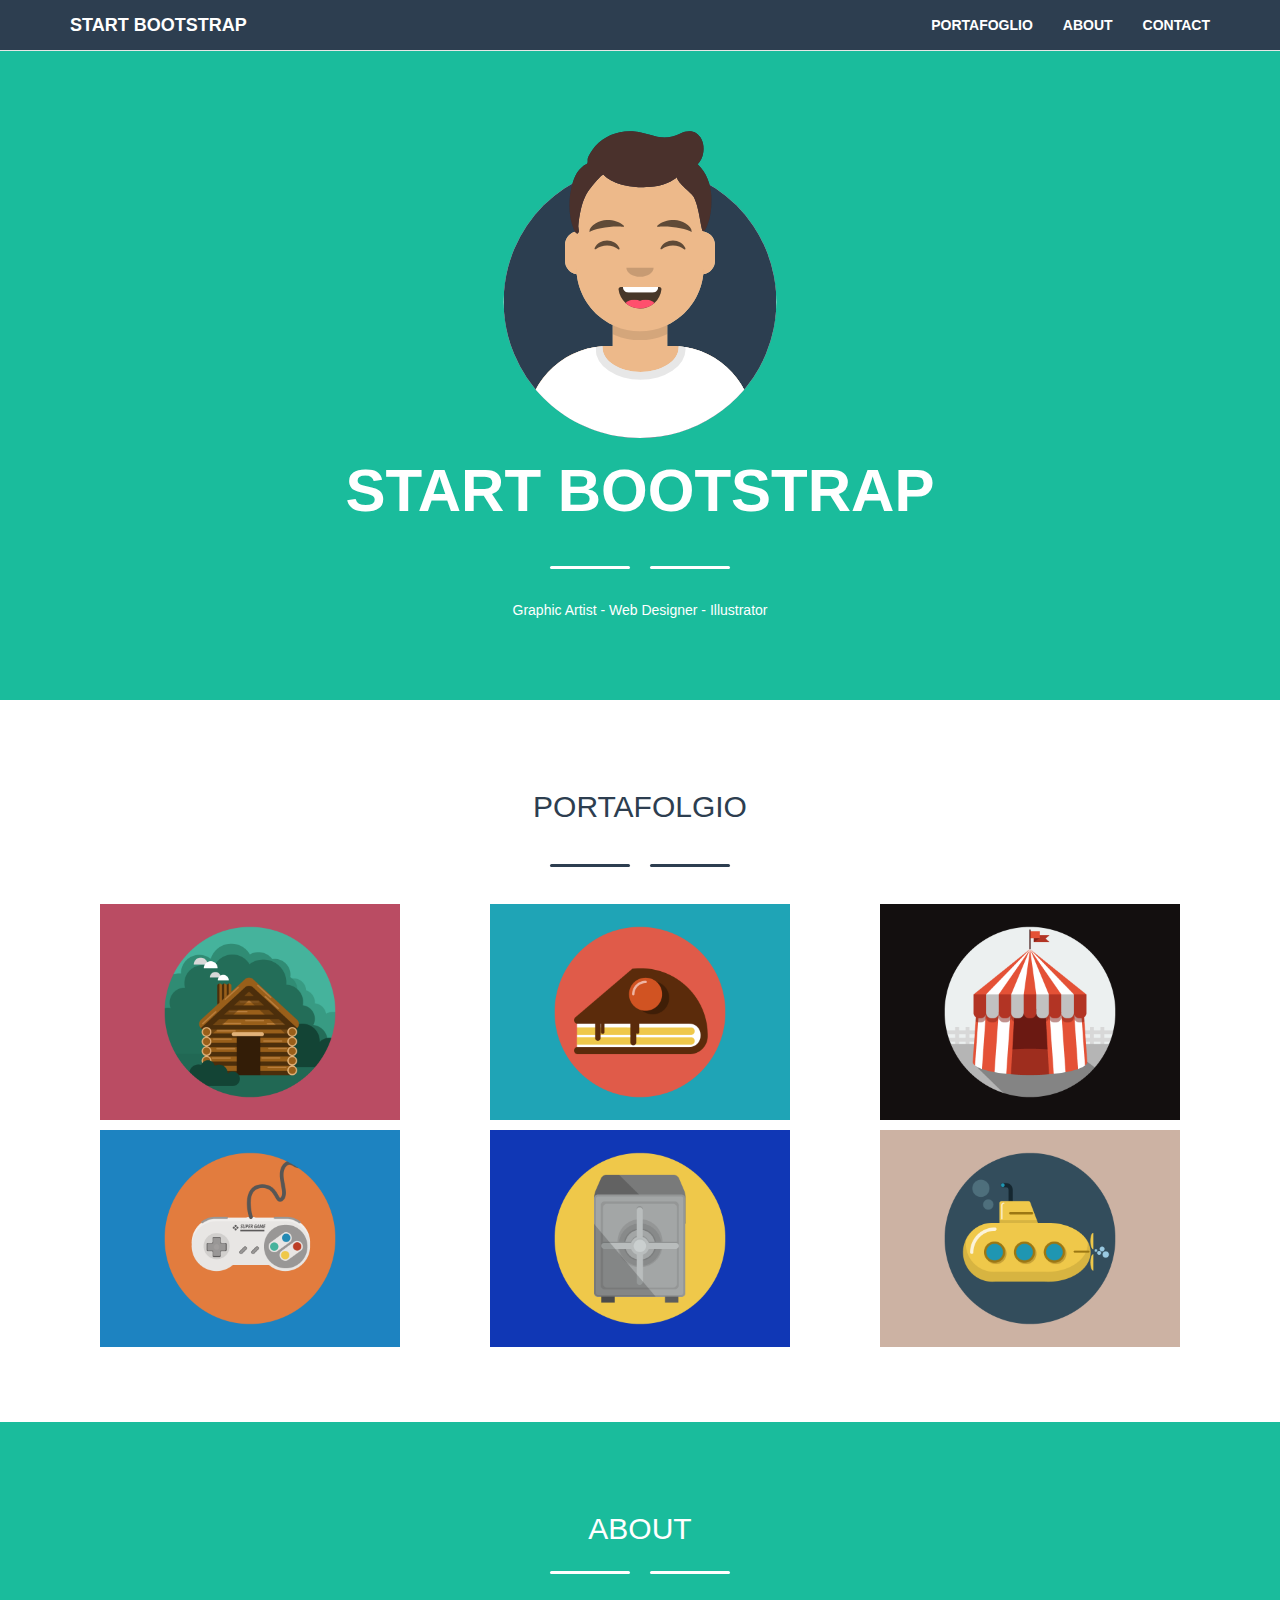
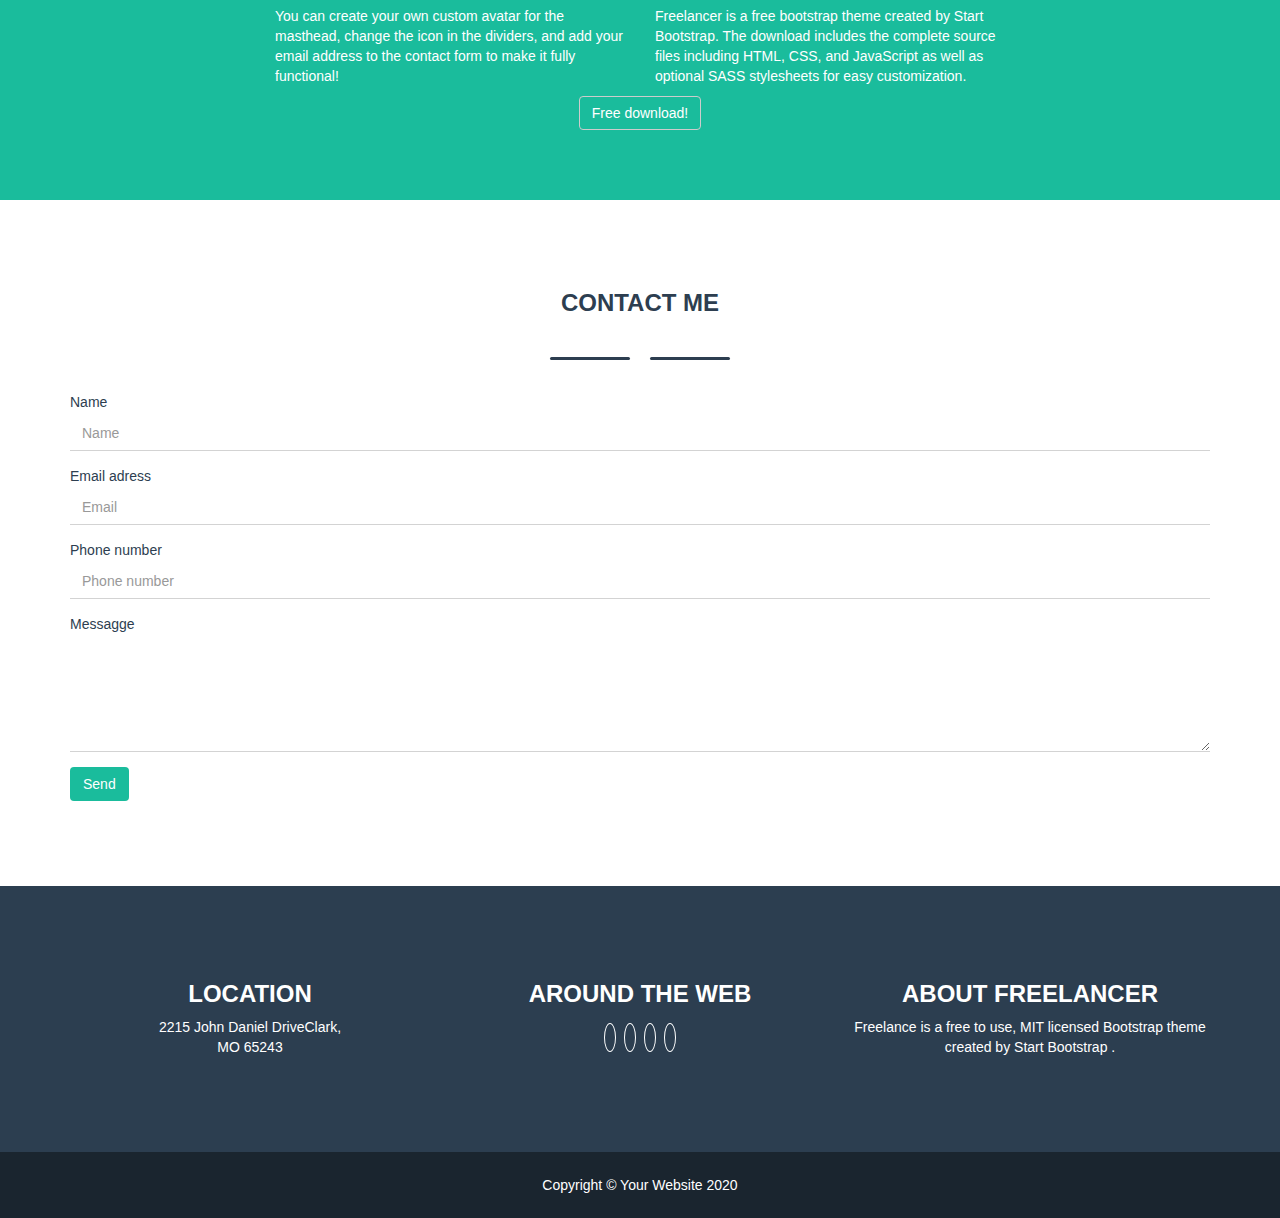
==== index.html @ d7a20fd7 "Inserite al portafoglio le card con hover verde con opacity 1" ====
<!DOCTYPE html>
<html lang="en" dir="ltr">
    <head>
        <meta charset="utf-8">
        <meta name="viewport" content="width=device-width, initial-scale=1">
        <title>Freelance - start bootstrap</title>
        <!-- awesome CDN -->
        <link rel="stylesheet" href="https://use.fontawesome.com/releases/v5.14.0/css/all.css" integrity="sha384-HzLeBuhoNPvSl5KYnjx0BT+WB0QEEqLprO+NBkkk5gbc67FTaL7XIGa2w1L0Xbgc" crossorigin="anonymous">
        <!-- Latest compiled and minified CSS -->
        <link rel="stylesheet" href="https://stackpath.bootstrapcdn.com/bootstrap/3.4.1/css/bootstrap.min.css" integrity="sha384-HSMxcRTRxnN+Bdg0JdbxYKrThecOKuH5zCYotlSAcp1+c8xmyTe9GYg1l9a69psu" crossorigin="anonymous">
        <!-- foglio di stile pagina -->
        <link rel="stylesheet" href="style.css">
    </head>

    <body>

        <!-- sezione nav -->
        <nav class="navbar navbar-default navbar-fixed-top background-nav">
            <div class="container text-uppercase">

                <!-- Brand and toggle get grouped for better mobile display -->
                <div class="navbar-header">

                    <button type="button" class="navbar-toggle collapsed background-primary text-primary" data-toggle="collapse" data-target="#bs-example-navbar-collapse-1" aria-expanded="false">

                        <span class="text-uppercase ">
                            menu <i class="fas fa-bars"></i>
                        </span>

                    </button>

                    <a class="navbar-brand" href="#"><strong>Start bootstrap</strong></a>

                </div>

                <!-- Collect the nav links, forms, and other content for toggling -->
                <div class="collapse navbar-collapse" id="bs-example-navbar-collapse-1">

                    <ul class="nav navbar-nav navbar-right">
                        <li><a href="#"><strong>Portafoglio</strong></a></li>
                        <li><a href="#"><strong>About</strong></a></li>
                        <li><a href="#"><strong>Contact</strong></a></li>
                    </ul>
                </div><!-- /.navbar-collapse -->

            </div>
        </nav>

        <!-- sezione main -->
        <main class="text-secondary">

            <!-- sezione jumbotron -->
            <section class="text-primary background-primary padding-nav-fixed">
                <div class="container padding-jumbotron">
                    <div class="row text-center">

                        <!-- 1 riga -->
                        <div class="col-xs-12 col-sm-12 col-md-12 col-lg-12">

                            <div>
                                <img src="img\avatar.svg" alt="">
                            </div>

                            <div>
                                <h1 class="text-white text-uppercase">
                                    <strong> start bootstrap</strong>
                                </h1>
                            </div>

                            <!-- liena decorativa -->
                            <div class="separator padding-15">
                                <i class="fas fa-star"></i>
                            </div>

                            <div>
                                <p>Graphic Artist - Web Designer - Illustrator</p>
                            </div>

                        </div>
                        <!-- fine prima riga -->
                    </div>
                </div>
            </section>

            <!-- sezione portafoglio -->
            <section class="container text-center padding-70">

                <!-- 1 riga -->
                <div class="row">
                    <div class="col-xs-12">

                        <h2 class="text-uppercase">Portafolgio</h2>

                        <!-- liena decorativa -->
                        <div class="separator-dark padding-15">
                            <i class="fas fa-star"></i>
                        </div>

                    </div>
                </div>

                <!-- 2 riga -->
                <div class="row text-center">

                    <div class="col-xs-12 col-sm-6 col-md-4 col-lg-4 ">

                        <div class="card padding-5">

                            <div class="content">
                                <div class="text">
                                    <i class="fas fa-plus"></i>
                                </div>
                            </div>
                            <img src="img\cabin.png" alt="cabin">

                        </div> <!-- fine card -->

                    </div> <!-- row -->

                    <div class="col-xs-12 col-sm-6 col-md-4 col-lg-4 ">

                        <div class="card padding-5">

                            <div class="content">
                                <div class="text">
                                    <i class="fas fa-plus"></i>
                                </div>
                            </div>
                            <img src="img\cake.png" alt="cake">

                        </div> <!-- fine card -->
                    </div>

                    <div class="col-xs-12 col-sm-6 col-md-4 col-lg-4 ">

                        <div class="card padding-5">

                            <div class="content">
                                <div class="text">
                                    <i class="fas fa-plus"></i>
                                </div>
                            </div>
                            <img src="img\circus.png" alt="circus">
                        </div> <!-- fine card -->
                    </div>

                    <div class="col-xs-12 col-sm-6 col-md-4 col-lg-4 ">

                        <div class="card padding-5">

                            <div class="content">
                                <div class="text">
                                    <i class="fas fa-plus"></i>
                                </div>
                            </div>
                            <img src="img\game.png" alt="game">

                        </div> <!-- fine card -->

                    </div>

                    <div class="col-xs-12 col-sm-6 col-md-4 col-lg-4 ">
                        <div class="card padding-5">

                            <div class="content">
                                <div class="text">
                                    <i class="fas fa-plus"></i>
                                </div>
                            </div>
                            <img src="img\safe.png" alt="safe">

                        </div> <!-- fine card -->
                    </div>

                    <div class="col-xs-12 col-sm-6 col-md-4 col-lg-4 ">
                        <div class="card padding-5">

                            <div class="content">
                                <div class="text">
                                    <i class="fas fa-plus"></i>
                                </div>
                            </div>
                            <img src="img\submarine.png" alt="l">

                        </div> <!-- fine card -->
                    </div>

                </div>

            </section>

            <!-- sezione about -->
            <section class=" background-primary text-primary padding-70">
                <div class="container ">

                    <div class="row">

                        <div class="col-xs-12 col-sm-12 col-md-12 col-lg-12">
                            <h2 class="text-center text-uppercase">about</h2>
                        </div>

                        <!-- liena decorativa -->
                        <div class="separator text-center padding-15">
                            <i class="fas fa-star"></i>
                        </div>

                    </div>

                    <div class="row">
                        <div class="col-xs-12 col-sm-12 col-md-12 col-lg-12">

                            <div class="col-sm-12 col-md-4 col-md-offset-2 col-lg-4 col-lg-offset-2">
                                <p>You can create your own custom avatar for the masthead, change the icon in the dividers, and add your email address to the contact form to make it fully functional!</p>
                            </div>
                            <div class="col-sm-12 col-md-4 col-lg-4">
                                <p>Freelancer is a free bootstrap theme created by Start Bootstrap. The download includes the complete source files including HTML, CSS, and JavaScript as well as optional SASS stylesheets for easy customization.</p>
                            </div>

                        </div>
                    </div>

                    <div class="row">
                        <div class="col-xs-12 col-sm-12 col-md-12 col-lg-12 text-center">
                            <button type="button" class="btn btn-default style-btn-white">
                                <i class="fas fa-download"></i> Free download!
                            </button>
                        </div>
                    </div>

                </div>

            </section>

            <!-- contact -->
            <section class="padding-70">
                <div class="container ">

                    <div class="row">
                        <div class="col-xs-12 col-sm-12 col-md-12 col-lg-12">

                            <h3 class="text-center text-uppercase">
                                <strong>Contact me</strong>
                            </h3>

                            <!-- liena decorativa -->
                            <div class="separator-dark text-center padding-15">
                                <i class="fas fa-star"></i>
                            </div>

                        </div>
                    </div>

                    <div class="row">
                        <form class="col-xs-12 col-sm-12 col-md-12 col-lg-12">

                            <div class="form-group">
                                <label for="exampleInputEmail1">Name</label>
                                <input type="text" class="form-control" placeholder="Name">
                            </div>

                            <div class="form-group">
                                <label for="exampleInputPassword1">Email adress</label>
                                <input type="email" class="form-control" placeholder="Email">
                            </div>

                            <div class="form-group">
                                <label for="exampleInputPassword1">Phone number</label>
                                <input type="tel" class="form-control"placeholder="Phone number">
                            </div>

                            <div class="form-group">
                                <label for="exampleInputPassword1">Messagge</label>
                                <textarea class="form-control" rows="5"></textarea>
                            </div>

                            <div class="form-group">
                                <div class="col-xm-12">
                                    <button type="submit" class="btn btn-default">Send</button>
                                </div>
                            </div>

                        </form>
                    </div>

                </div>
            </section>

        </main>

        <!-- sezion footer -->
        <footer>

            <!-- footer-top -->
            <div class="footer-top padding-75">
                <div class="container">

                    <div class="row text-primary text-center">

                        <div class="col-xs-12 col-sm-4 col-md-4 col-md-4">
                            <h3><strong>LOCATION</strong></h3>
                            <address>2215 John Daniel DriveClark,<br> MO 65243</address>
                        </div>

                        <div class="col-xs-12 col-sm-4 col-md-4 col-md-4">
                            <h3><strong>AROUND THE WEB</strong></h3>
                            <div class="social text-center">
                                <a href="#"><i class="fab fa-facebook-f"></i></a>
                                <a href="#"><i class="fab fa-linkedin-in"></i></a>
                                <a href="#"><i class="fab fa-twitter"></i></a>
                                <a href="#"><i class="fas fa-volleyball-ball"></i></a>
                            </div>
                        </div>

                        <div class="col-xs-12 col-sm-4 col-md-4 col-md-4">
                            <h3><strong>ABOUT FREELANCER</strong></h3>
                            <p>Freelance is a free to use, MIT licensed Bootstrap theme created by Start Bootstrap .</p>
                        </div>

                    </div>

                </div>
            </div>

            <!-- footer-bottom -->
            <div class="footer-bottom  background-nav  padding-23">
                <div class="container">
                    <div class="row text-center text-primary">
                        <div class="col-xs-12 col-sm-12 col-md-12 col-md-12">
                            <p>Copyright © Your Website 2020</p>
                        </div>
                    </div>
                </div>
            </div>

        </footer>


    </body>

</html>
---- style.css ----
img{
    max-width: 100%;
    width: 300px;
}

.focus{
    max-width: 100%;
    width: 300px;
}



.text-primary {
    color:  white;
}

.text-secondary {
    color:  #2d3e50;
}

.background-primary {
    background-color: rgb(26, 188, 156);
}

.background-secondary {
    background-color: white;
}

.background-nav {
    background-color: #2d3e50;
}

/* forzature */
.navbar-default .navbar-toggle:focus, .navbar-default .navbar-toggle:hover {
    background-color: RGB(19, 143, 119);
}
/* decorazione line star */
.separator i{
    font-size: 25px;
    vertical-align: middle;
    margin: 0 8px;
}

.separator::after,
.separator::before{
    content: "";
    width: 80px;
    height: 3px;
    background-color: white;
    display: inline-block;
    border-radius: 1.5px;
    vertical-align: middle;
}

.separator-dark i{
    font-size: 25px;
    vertical-align: middle;
    margin: 0 8px;
}

.separator-dark::after,
.separator-dark::before{
    content: "";
    width: 80px;
    height: 3px;
    background-color: #2d3e50;
    display: inline-block;
    border-radius: 1.5px;
    vertical-align: middle;
}

/* padding e margin extra */
.padding-5{
    padding-top: 5px;
    padding-bottom: 5px;
}

.padding-15{
    padding-top: 15px;
    padding-bottom: 15px;
}

.padding-23{
    padding-top: 23px;
    padding-bottom: 13px;
}

.padding-70{
    padding-top: 70px;
    padding-bottom: 70px;
}

.padding-75{
    padding-top: 75px;
    padding-bottom: 75px;
}

.padding-nav-fixed{
    padding-top: calc(70px + 50px);
    padding-bottom: 70px;
}
/* style - nav */
.sfondo-nav{
    background-color: rgb(44, 62, 80);
}

.navbar-default .navbar-brand {
    color: white;
}

.navbar-default .navbar-toggle {
    border-color: transparent;
}

.navbar-default .navbar-toggle .icon-bar {
    background-color: white;
}

.navbar-default .navbar-nav>li>a {
    color: white;
}

.navbar-default .navbar-brand:focus, .navbar-default .navbar-brand:hover {
    color: white;
}

.navbar-default .navbar-nav>li>a:focus, .navbar-default .navbar-nav>li>a:hover {
    color: rgb(26, 188, 156);
}


/* style - jumbotron */
@media (min-width: 992px){

    h1 {
        font-size: 60px;
    }
}


/* style button  */
.style-btn-white{
    background-color: transparent;
    color: white;
}

 /* cards - portafoglio  */
 .card{
     position: relative;
 }

 .content{
     position: absolute;
     display: inline-block;
     max-width: 300px;
     width: 100%;
     height: 217px;
     background-color: rgb(26, 188, 156);
     opacity: 0;
     transition: opacity 0.3s;
 }

.content .text{
    height: 100%;
    vertical-align: middle;
}

.content .text i{
    color: white;
    position: relative;
    top:50%;
    font-size: 50px;
    color: white;
    transform: translateY(-50%);
}

.content .content img{

}

.content:hover{
    opacity: 1;
}

/* form style */
.form-control{
    border: 0;
    border-bottom: 1px solid lightgray;
    border-radius: 0;
    box-shadow: none;
}

.form-group label{
    font-weight: 500;
}

.form-control:focus{
    box-shadow: none;
    border-color: lightgray;
}

.form-group .btn-default {
    background-color: rgb(26, 188, 156);
    color: white;
    border-color:transparent;
}

/* footer */
[class="footer"]{
    color: white;
}

.footer-top{
    background-color: #2c3e50;
}

.footer-bottom{
    background-color: #1a252f;
}

.social{
    padding: 10px;
}

.social i{
    font-size: 16px;
    border-radius: 100%;
    color: white;
    border: 1px solid white;
    padding: 5px;
    margin-left: 4px;
    margin-right: 4px;
}

.social i:hover{
    background-color: white;
    color: #1a252f;
}
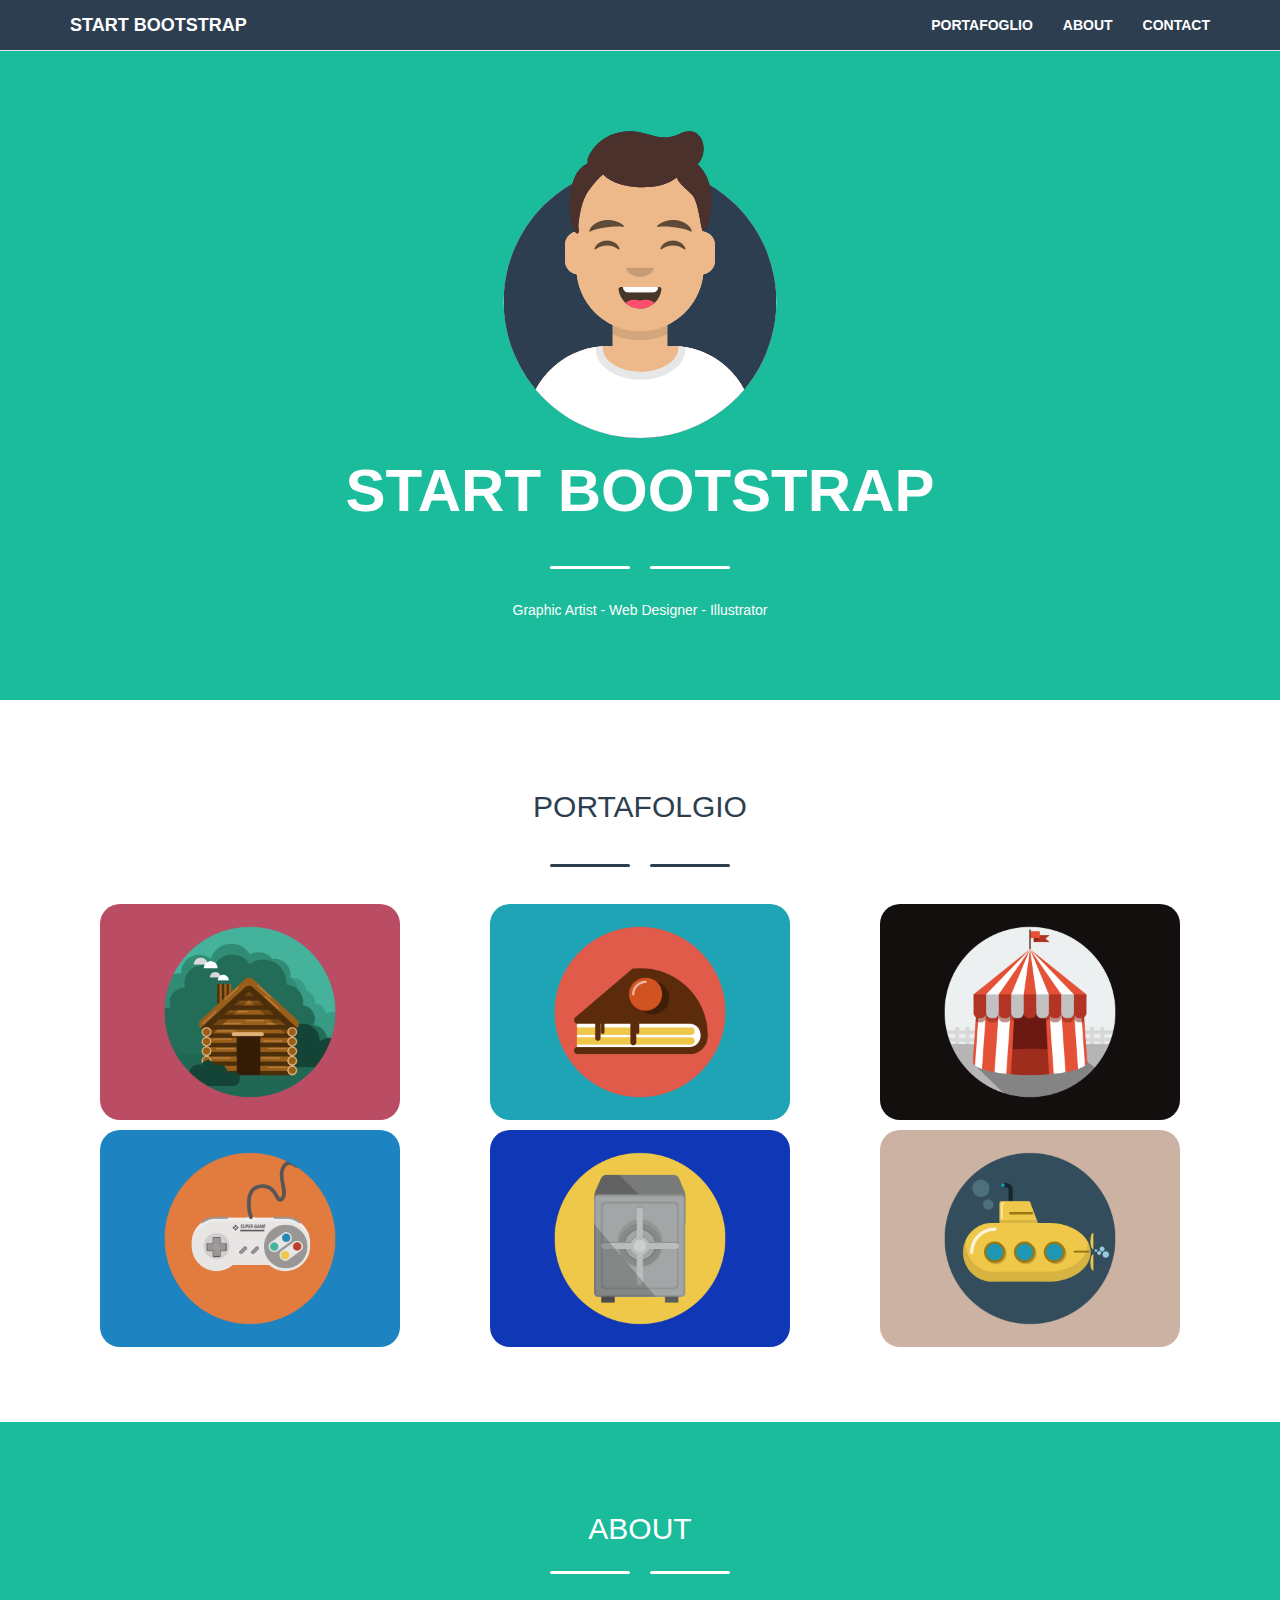
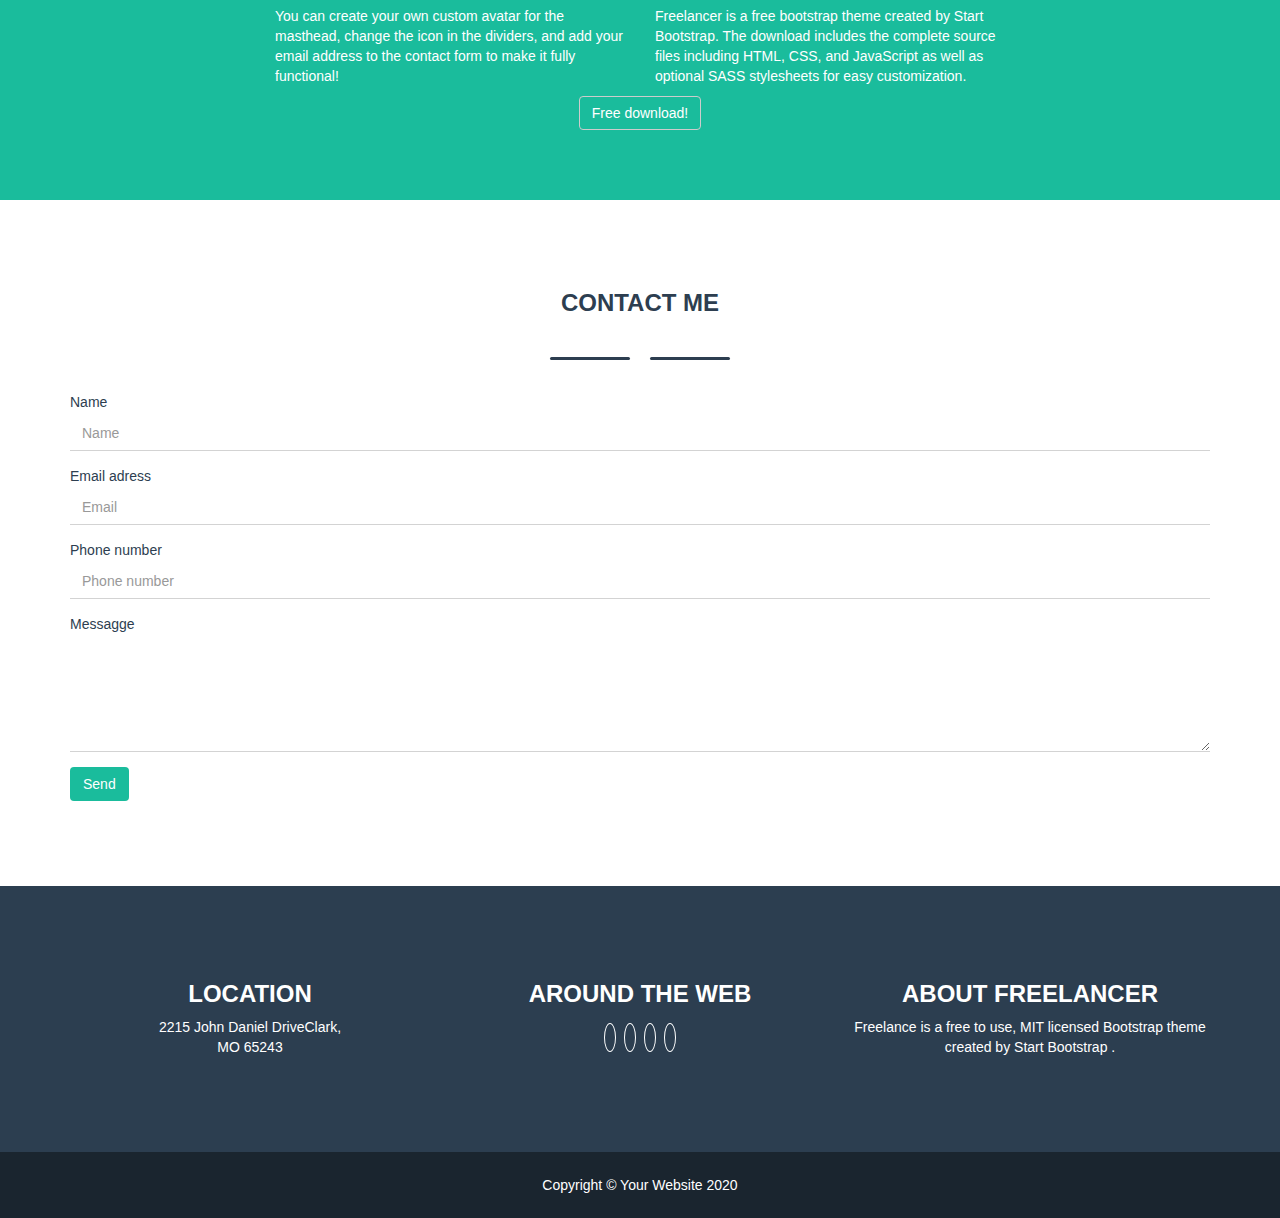
==== commit cb38bbed: "Portafoglio card responsive con border-radius" ====
--- a/index.html
+++ b/index.html
@@ -102,9 +102,10 @@
                 <!-- 2 riga -->
                 <div class="row text-center">
 
-                    <div class="col-xs-12 col-sm-6 col-md-4 col-lg-4 ">
-
-                        <div class="card padding-5">
+                    <!-- card - 1 -->
+                    <div class=" padding-5 col-xs-12 col-sm-6 col-md-4 col-lg-4 ">
+
+                        <div class="card ">
 
                             <div class="content">
                                 <div class="text">
@@ -117,9 +118,10 @@
 
                     </div> <!-- row -->
 
-                    <div class="col-xs-12 col-sm-6 col-md-4 col-lg-4 ">
-
-                        <div class="card padding-5">
+                    <!-- card - 2 -->
+                    <div class="padding-5 col-xs-12 col-sm-6 col-md-4 col-lg-4 ">
+
+                        <div class="card">
 
                             <div class="content">
                                 <div class="text">
@@ -131,9 +133,10 @@
                         </div> <!-- fine card -->
                     </div>
 
-                    <div class="col-xs-12 col-sm-6 col-md-4 col-lg-4 ">
-
-                        <div class="card padding-5">
+                    <!-- card - 3 -->
+                    <div class="padding-5 col-xs-12 col-sm-6 col-md-4 col-lg-4 ">
+
+                        <div class="card ">
 
                             <div class="content">
                                 <div class="text">
@@ -144,9 +147,10 @@
                         </div> <!-- fine card -->
                     </div>
 
-                    <div class="col-xs-12 col-sm-6 col-md-4 col-lg-4 ">
-
-                        <div class="card padding-5">
+                    <!-- card - 4 -->
+                    <div class="padding-5 col-xs-12 col-sm-6 col-md-4 col-lg-4 ">
+
+                        <div class="card ">
 
                             <div class="content">
                                 <div class="text">
@@ -159,8 +163,9 @@
 
                     </div>
 
-                    <div class="col-xs-12 col-sm-6 col-md-4 col-lg-4 ">
-                        <div class="card padding-5">
+                    <!-- card - 5 -->
+                    <div class="padding-5 col-xs-12 col-sm-6 col-md-4 col-lg-4 ">
+                        <div class="card ">
 
                             <div class="content">
                                 <div class="text">
@@ -172,8 +177,9 @@
                         </div> <!-- fine card -->
                     </div>
 
-                    <div class="col-xs-12 col-sm-6 col-md-4 col-lg-4 ">
-                        <div class="card padding-5">
+                    <!-- cards - 6 -->
+                    <div class="padding-5 col-xs-12 col-sm-6 col-md-4 col-lg-4 ">
+                        <div class="card ">
 
                             <div class="content">
                                 <div class="text">
--- a/style.css
+++ b/style.css
@@ -3,13 +3,7 @@
     width: 300px;
 }
 
-.focus{
-    max-width: 100%;
-    width: 300px;
-}
-
-
-
+/* colori bootstrap change*/
 .text-primary {
     color:  white;
 }
@@ -147,6 +141,8 @@
  /* cards - portafoglio  */
  .card{
      position: relative;
+     height: auto; /* rensonsive: dimensione*/
+
  }
 
  .content{
@@ -154,32 +150,32 @@
      display: inline-block;
      max-width: 300px;
      width: 100%;
-     height: 217px;
+     max-height: 217px; /* rensonsive*/
+     height: 100%; /* rensonsive*/
      background-color: rgb(26, 188, 156);
      opacity: 0;
-     transition: opacity 0.3s;
+     transition: opacity 0.5s;
+     border-radius: 20px;
  }
 
 .content .text{
     height: 100%;
-    vertical-align: middle;
 }
 
 .content .text i{
-    color: white;
     position: relative;
     top:50%;
+    transform: translateY(-50%);
     font-size: 50px;
     color: white;
-    transform: translateY(-50%);
-}
-
-.content .content img{
-
+}
+
+.card img{
+    border-radius: 20px;
 }
 
 .content:hover{
-    opacity: 1;
+    opacity: 0.7;
 }
 
 /* form style */
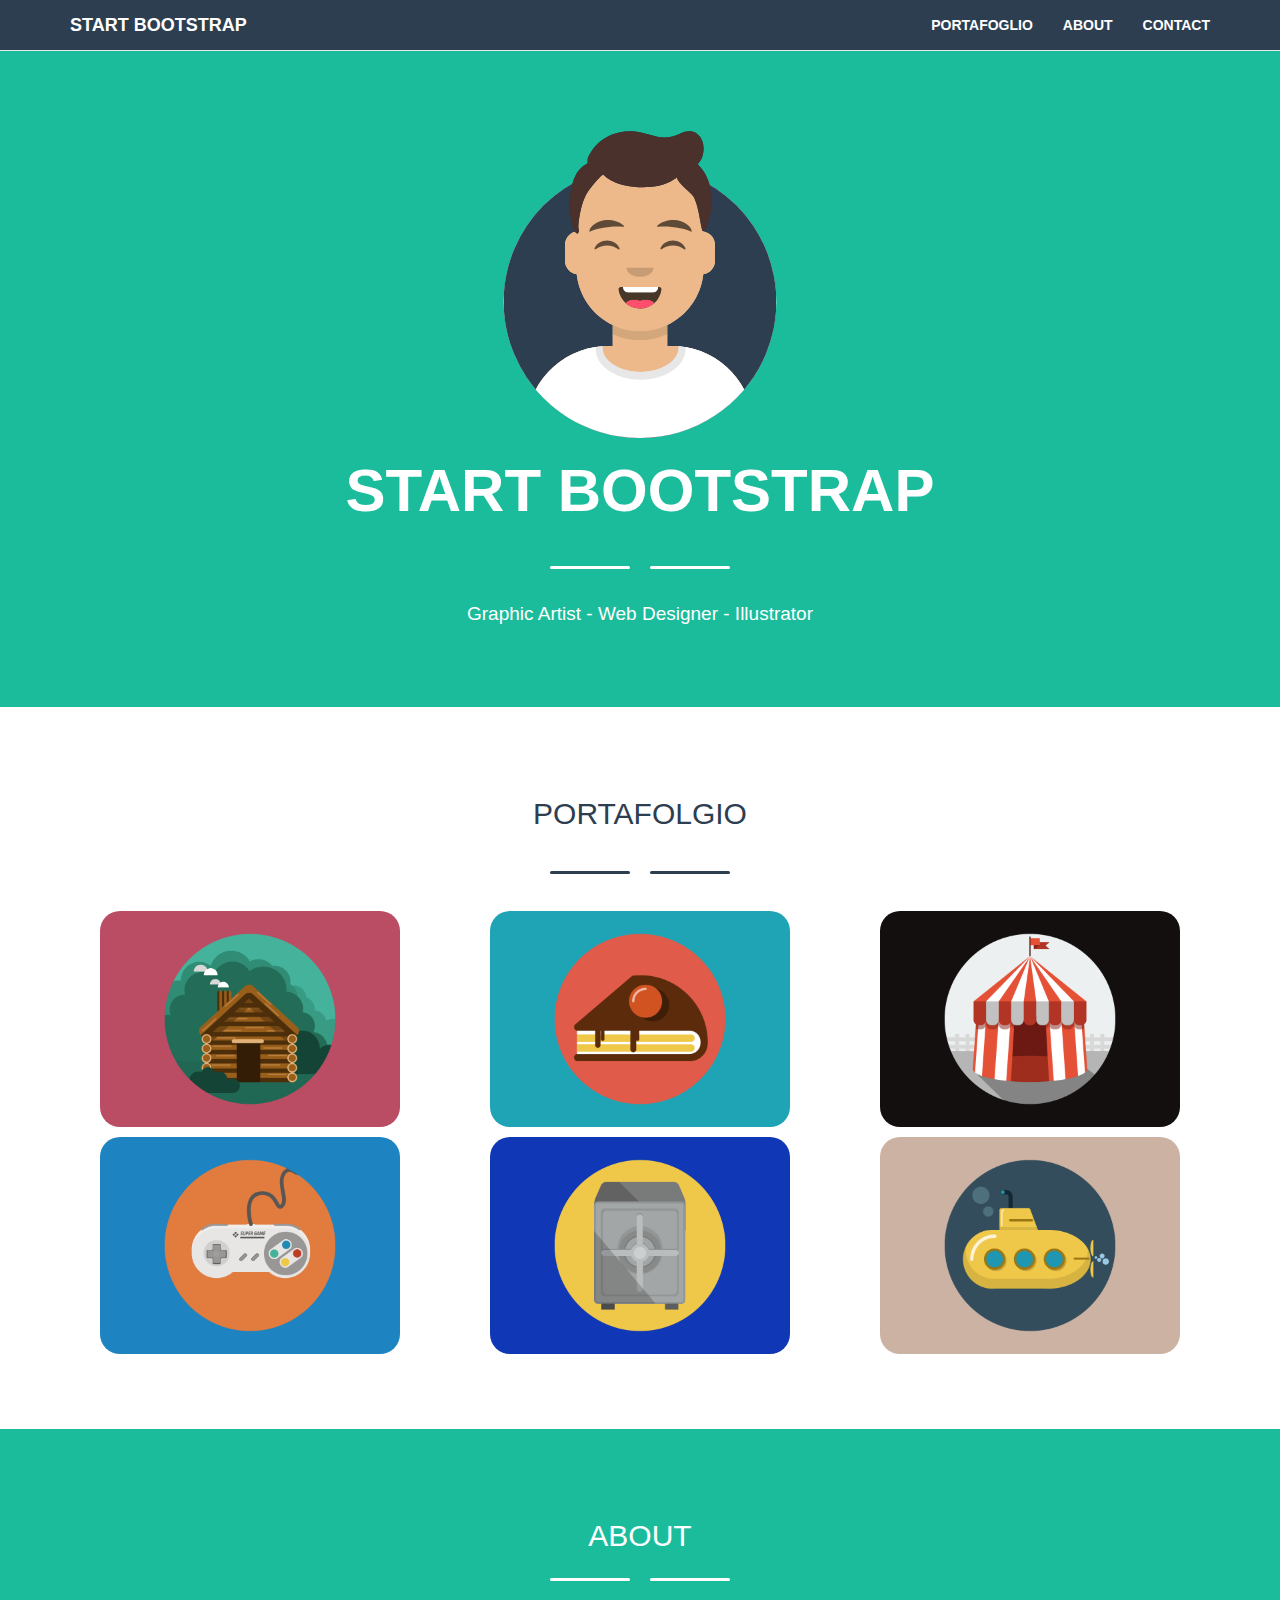
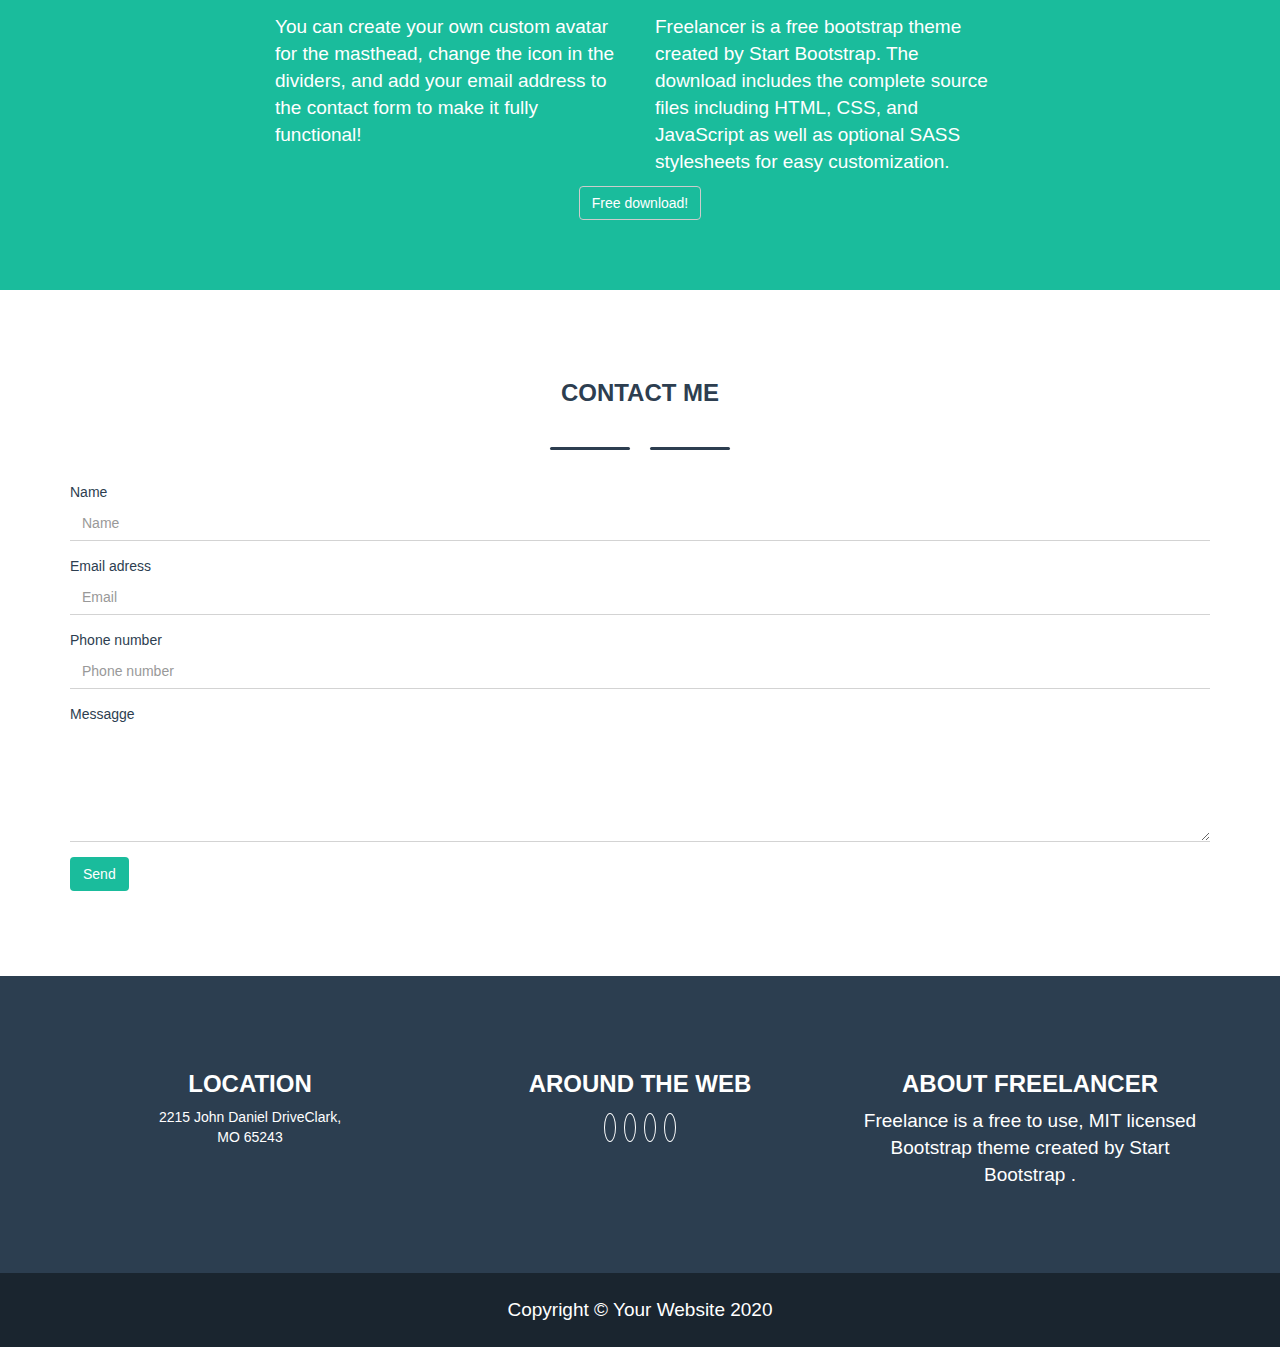
==== commit f8779be8: "Piccole modifiche effetuate" ====
--- a/index.html
+++ b/index.html
@@ -310,7 +310,7 @@
                         <div class="col-xs-12 col-sm-4 col-md-4 col-md-4">
                             <h3><strong>AROUND THE WEB</strong></h3>
                             <div class="social text-center">
-                                <a href="#"><i class="fab fa-facebook-f"></i></a>
+                                <a href="#"><i class="fab fa-facebook-square"></i></a>
                                 <a href="#"><i class="fab fa-linkedin-in"></i></a>
                                 <a href="#"><i class="fab fa-twitter"></i></a>
                                 <a href="#"><i class="fas fa-volleyball-ball"></i></a>
--- a/style.css
+++ b/style.css
@@ -1,6 +1,10 @@
 img{
     max-width: 100%;
     width: 300px;
+}
+
+p{
+    font-size: 19px;
 }
 
 /* colori bootstrap change*/
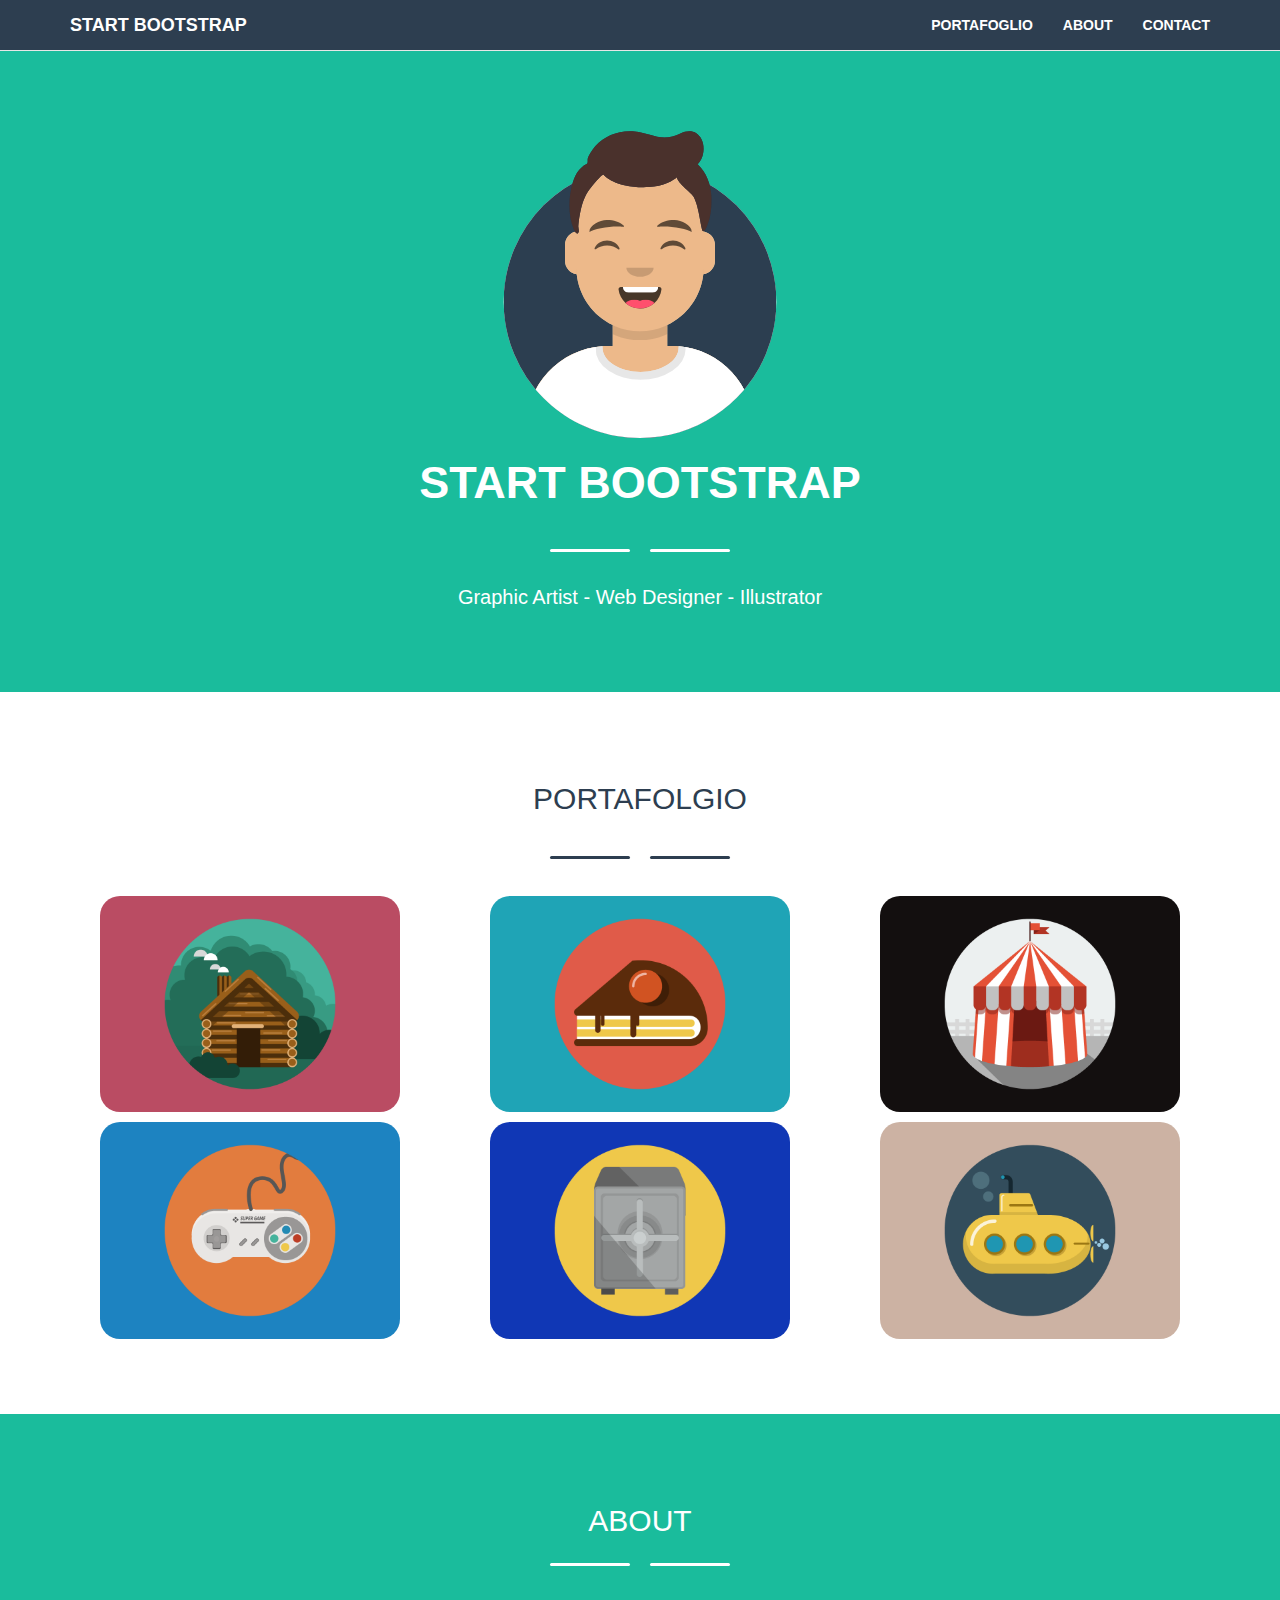
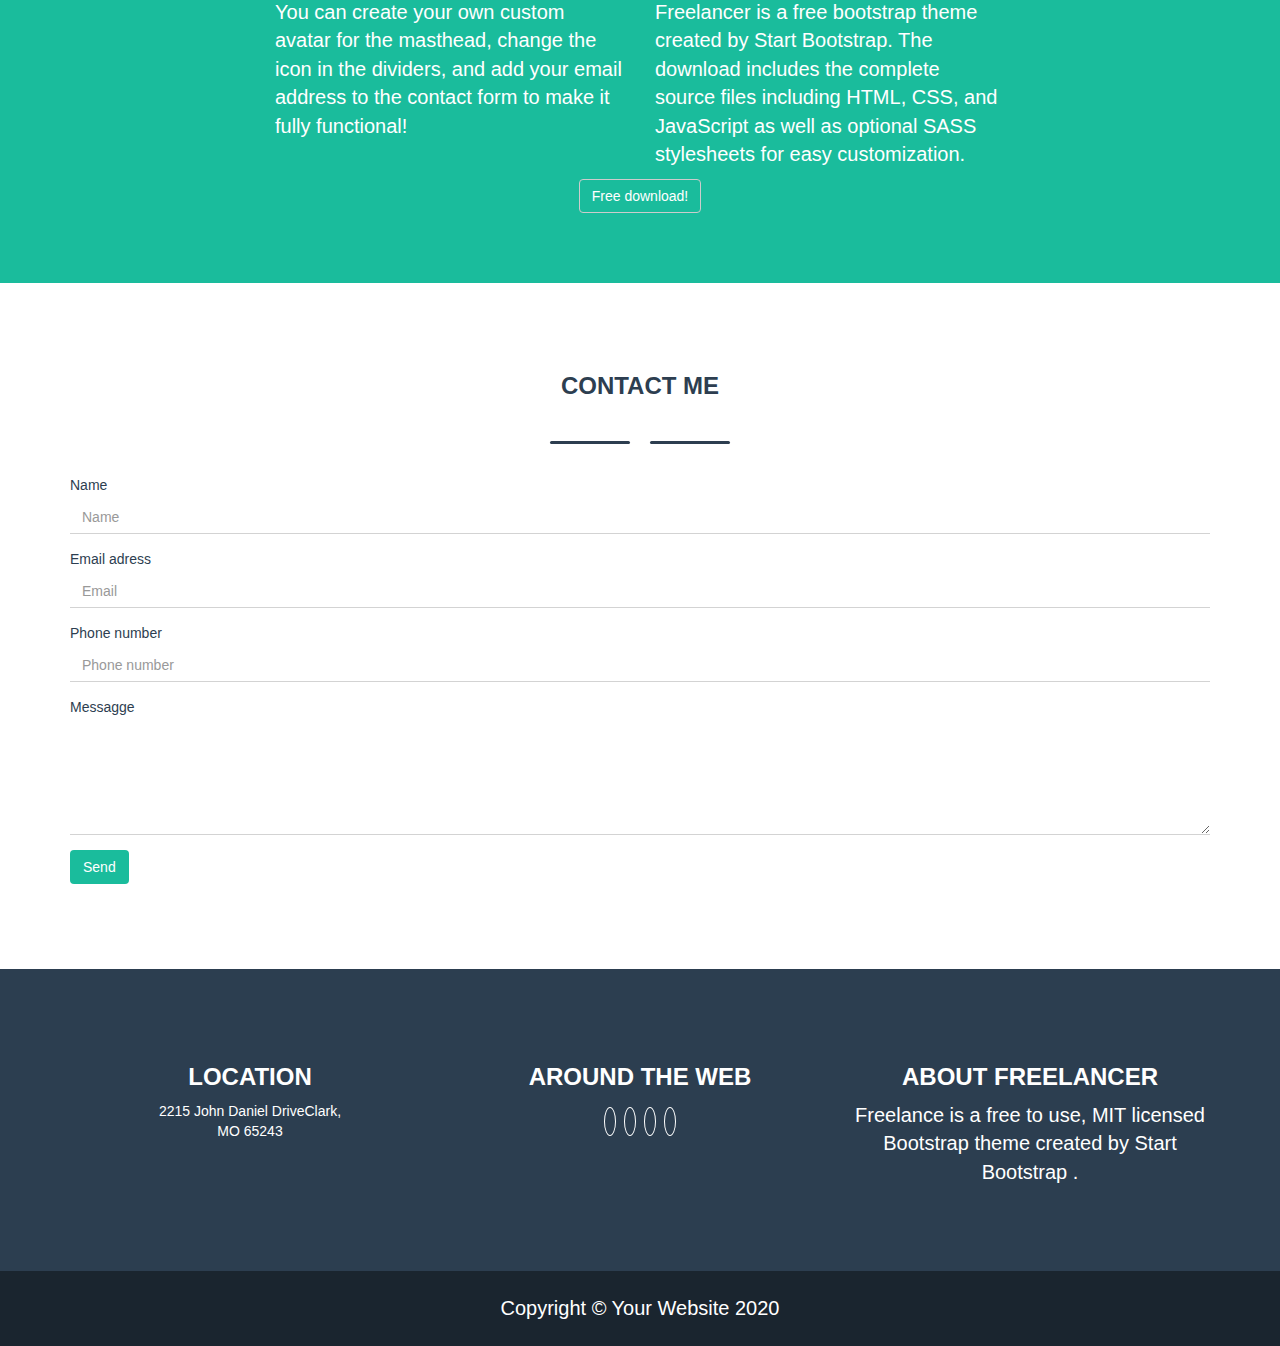
==== commit b54c2029: "Inseriti media fino a 280px" ====
--- a/index.html
+++ b/index.html
@@ -24,7 +24,8 @@
                     <button type="button" class="navbar-toggle collapsed background-primary text-primary" data-toggle="collapse" data-target="#bs-example-navbar-collapse-1" aria-expanded="false">
 
                         <span class="text-uppercase ">
-                            menu <i class="fas fa-bars"></i>
+                            <span>menu</span> 
+                            <i class="fas fa-bars"></i>
                         </span>
 
                     </button>
@@ -340,7 +341,6 @@
 
         </footer>
 
-
     </body>
 
 </html>
--- a/style.css
+++ b/style.css
@@ -3,9 +3,6 @@
     width: 300px;
 }
 
-p{
-    font-size: 19px;
-}
 
 /* colori bootstrap change*/
 .text-primary {
@@ -28,10 +25,7 @@
     background-color: #2d3e50;
 }
 
-/* forzature */
-.navbar-default .navbar-toggle:focus, .navbar-default .navbar-toggle:hover {
-    background-color: RGB(19, 143, 119);
-}
+
 /* decorazione line star */
 .separator i{
     font-size: 25px;
@@ -68,6 +62,11 @@
 }
 
 /* padding e margin extra */
+.padding-nav-fixed{
+    padding-top: calc(70px + 50px);
+    padding-bottom: 70px;
+}
+
 .padding-5{
     padding-top: 5px;
     padding-bottom: 5px;
@@ -93,10 +92,6 @@
     padding-bottom: 75px;
 }
 
-.padding-nav-fixed{
-    padding-top: calc(70px + 50px);
-    padding-bottom: 70px;
-}
 /* style - nav */
 .sfondo-nav{
     background-color: rgb(44, 62, 80);
@@ -126,15 +121,31 @@
     color: rgb(26, 188, 156);
 }
 
+.navbar-default .navbar-toggle:focus, .navbar-default .navbar-toggle:hover {
+    background-color: RGB(19, 143, 119);
+}
 
 /* style - jumbotron */
-@media (min-width: 992px){
+
+p{
+    font-size: 20px;
+}
+
+@media (min-width: 768px){
 
     h1 {
-        font-size: 60px;
+        font-size: 45px;
     }
-}
-
+    p{
+        font-size: 20px;
+    }
+}
+
+@media (max-width:300px) {
+    .navbar-brand{
+        font-size: 15px;
+    }
+}
 
 /* style button  */
 .style-btn-white{
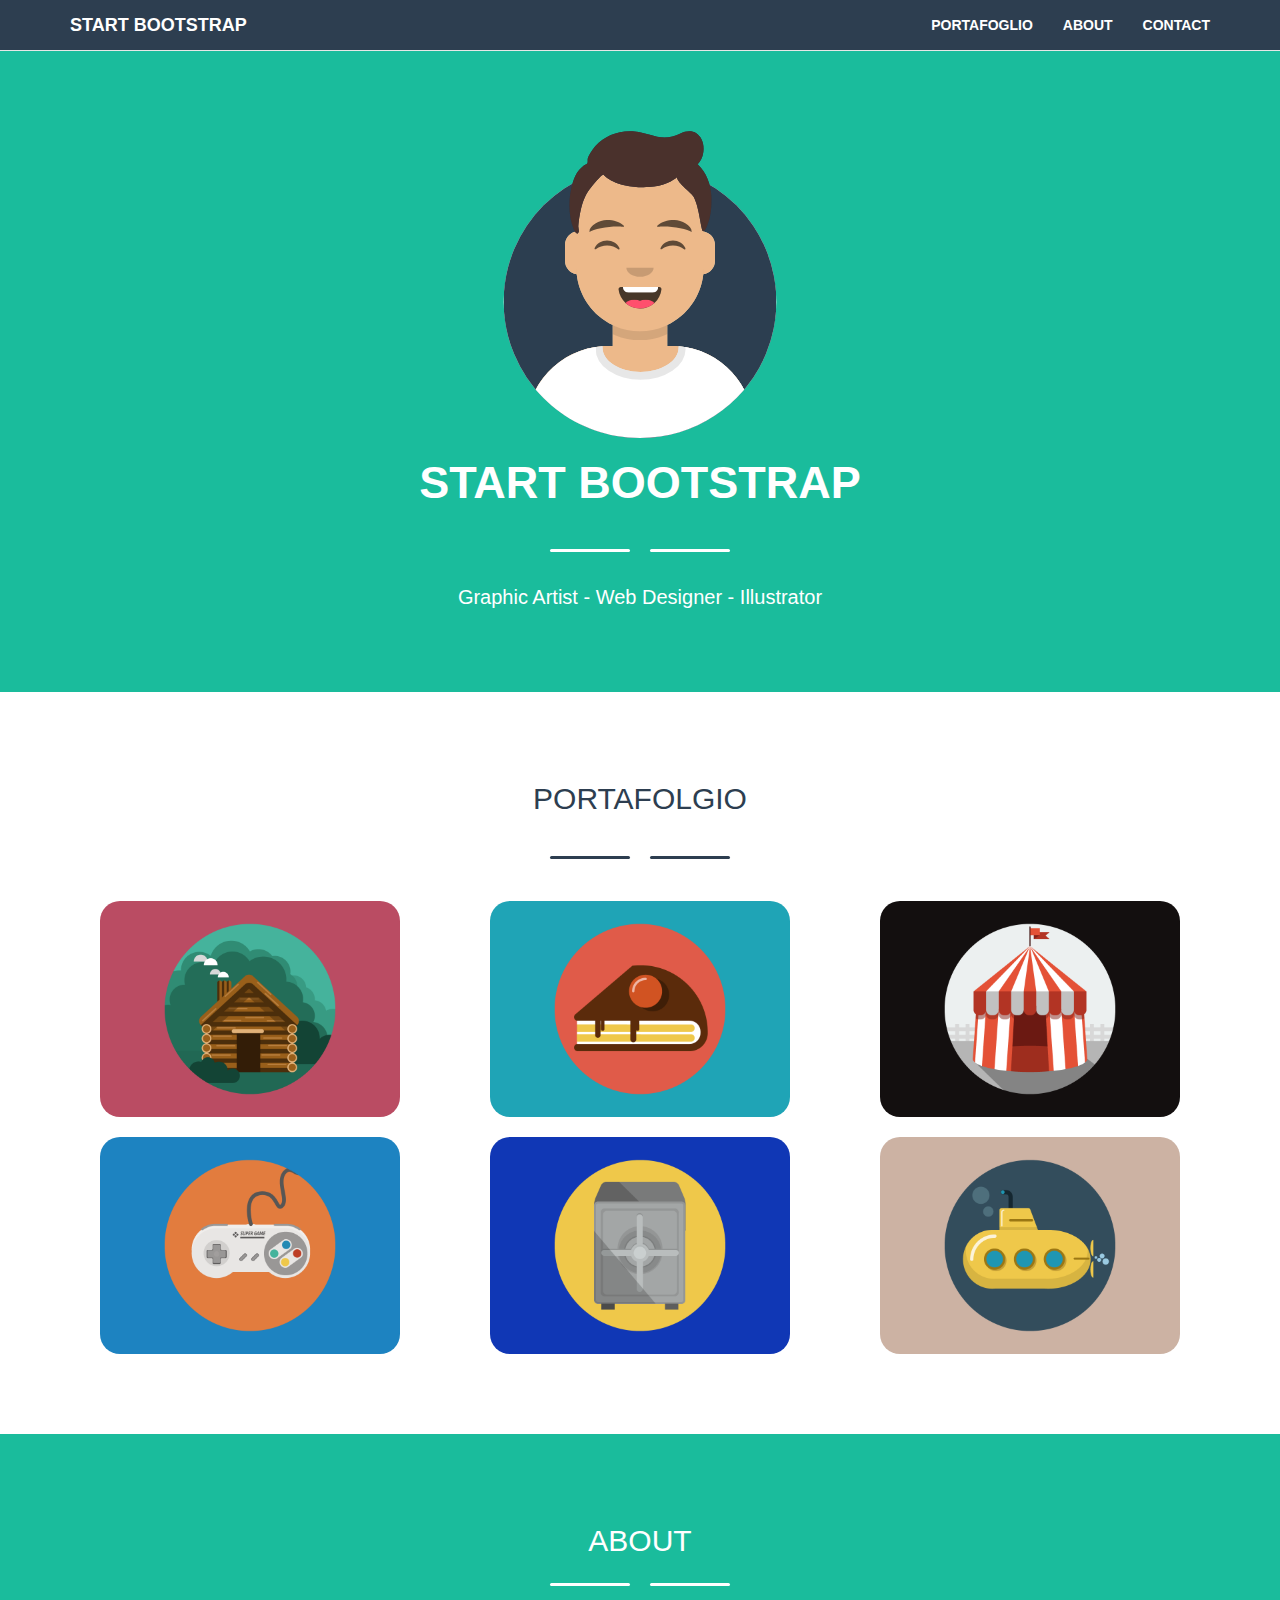
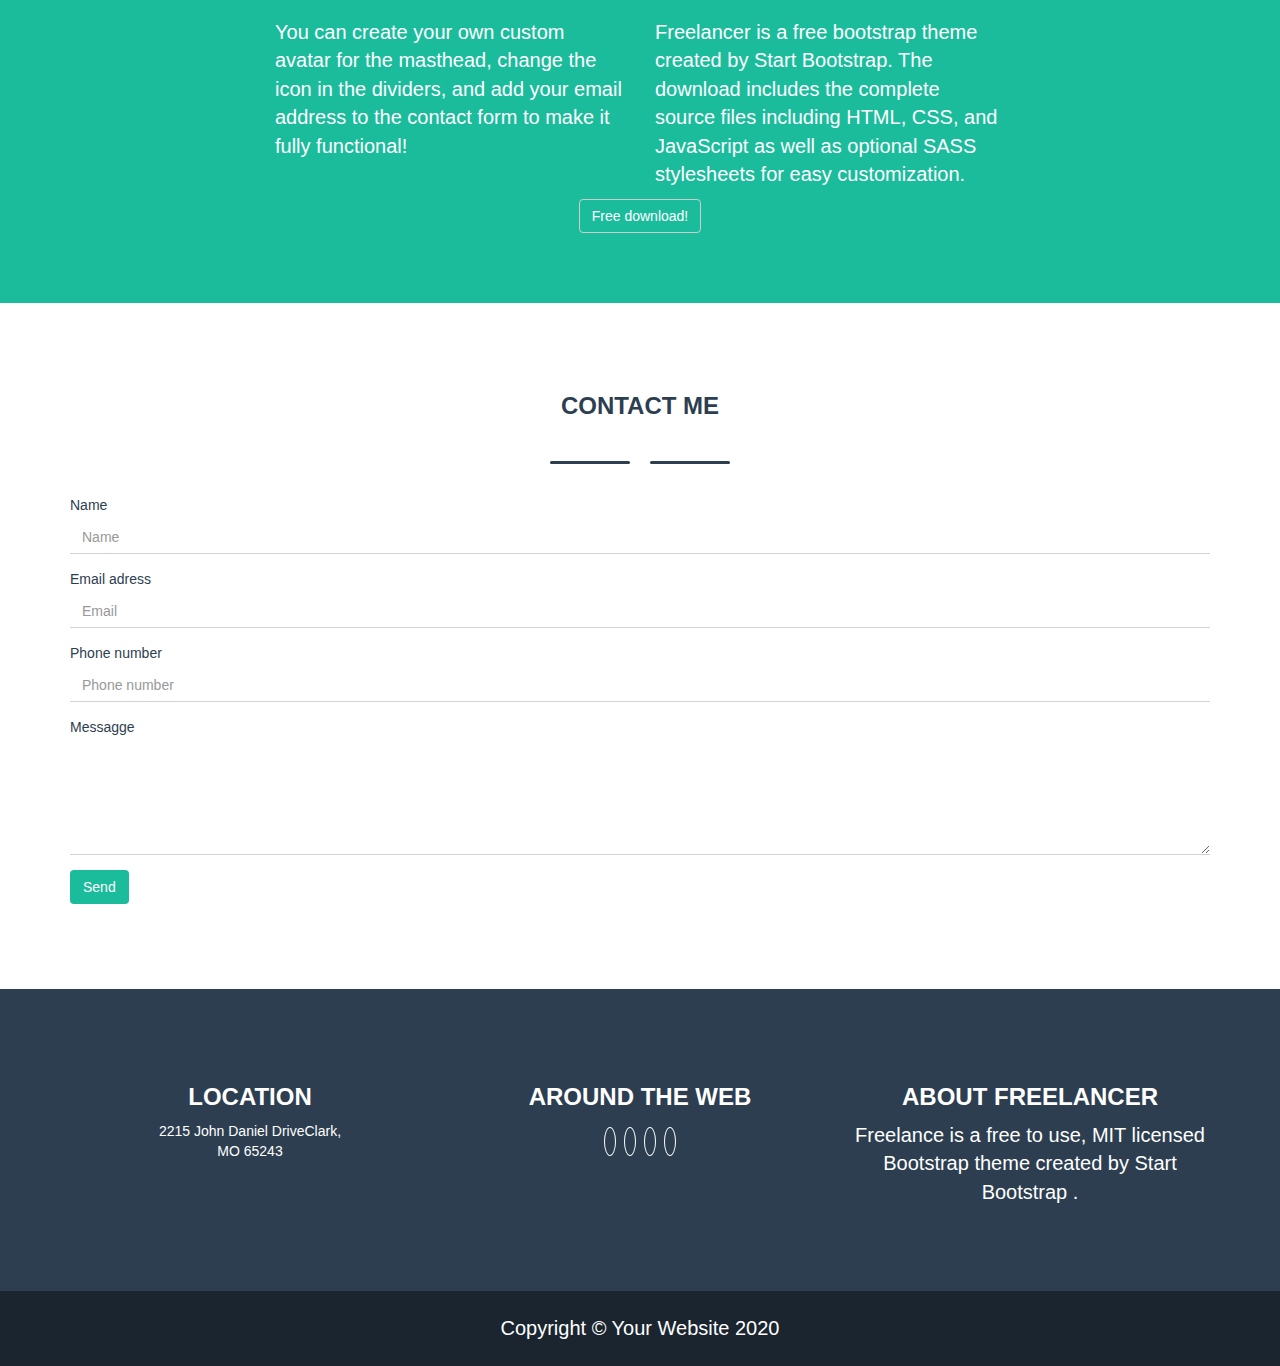
==== commit 6b52cba3: "Inseriti margini top/botton di 10 alle card del portafoglio" ====
--- a/index.html
+++ b/index.html
@@ -24,7 +24,7 @@
                     <button type="button" class="navbar-toggle collapsed background-primary text-primary" data-toggle="collapse" data-target="#bs-example-navbar-collapse-1" aria-expanded="false">
 
                         <span class="text-uppercase ">
-                            <span>menu</span> 
+                            <span>menu</span>
                             <i class="fas fa-bars"></i>
                         </span>
 
@@ -104,7 +104,7 @@
                 <div class="row text-center">
 
                     <!-- card - 1 -->
-                    <div class=" padding-5 col-xs-12 col-sm-6 col-md-4 col-lg-4 ">
+                    <div class=" margin-10 col-xs-12 col-sm-6 col-md-4 col-lg-4 ">
 
                         <div class="card ">
 
@@ -120,7 +120,7 @@
                     </div> <!-- row -->
 
                     <!-- card - 2 -->
-                    <div class="padding-5 col-xs-12 col-sm-6 col-md-4 col-lg-4 ">
+                    <div class="margin-10 col-xs-12 col-sm-6 col-md-4 col-lg-4 ">
 
                         <div class="card">
 
@@ -135,7 +135,7 @@
                     </div>
 
                     <!-- card - 3 -->
-                    <div class="padding-5 col-xs-12 col-sm-6 col-md-4 col-lg-4 ">
+                    <div class="margin-10 col-xs-12 col-sm-6 col-md-4 col-lg-4 ">
 
                         <div class="card ">
 
@@ -149,7 +149,7 @@
                     </div>
 
                     <!-- card - 4 -->
-                    <div class="padding-5 col-xs-12 col-sm-6 col-md-4 col-lg-4 ">
+                    <div class="margin-10 col-xs-12 col-sm-6 col-md-4 col-lg-4 ">
 
                         <div class="card ">
 
@@ -165,7 +165,7 @@
                     </div>
 
                     <!-- card - 5 -->
-                    <div class="padding-5 col-xs-12 col-sm-6 col-md-4 col-lg-4 ">
+                    <div class="margin-10 col-xs-12 col-sm-6 col-md-4 col-lg-4 ">
                         <div class="card ">
 
                             <div class="content">
@@ -179,7 +179,7 @@
                     </div>
 
                     <!-- cards - 6 -->
-                    <div class="padding-5 col-xs-12 col-sm-6 col-md-4 col-lg-4 ">
+                    <div class="margin-10 col-xs-12 col-sm-6 col-md-4 col-lg-4 ">
                         <div class="card ">
 
                             <div class="content">
--- a/style.css
+++ b/style.css
@@ -67,9 +67,9 @@
     padding-bottom: 70px;
 }
 
-.padding-5{
-    padding-top: 5px;
-    padding-bottom: 5px;
+.margin-10{
+    margin-top: 10px;
+    margin-bottom: 10px;
 }
 
 .padding-15{
@@ -167,14 +167,17 @@
      width: 100%;
      max-height: 217px; /* rensonsive*/
      height: 100%; /* rensonsive*/
-     background-color: rgb(26, 188, 156);
+     background-color: rgba(26, 188, 156,0.5);
      opacity: 0;
+     border-radius: 20px;
      transition: opacity 0.5s;
-     border-radius: 20px;
  }
 
 .content .text{
     height: 100%;
+    opacity: 0;
+    transition: opacity 0.5s;
+    transition-timing-function: linear;
 }
 
 .content .text i{
@@ -190,7 +193,11 @@
 }
 
 .content:hover{
-    opacity: 0.7;
+    opacity: 1;
+}
+
+.content:hover .text{
+    opacity: 1;
 }
 
 /* form style */
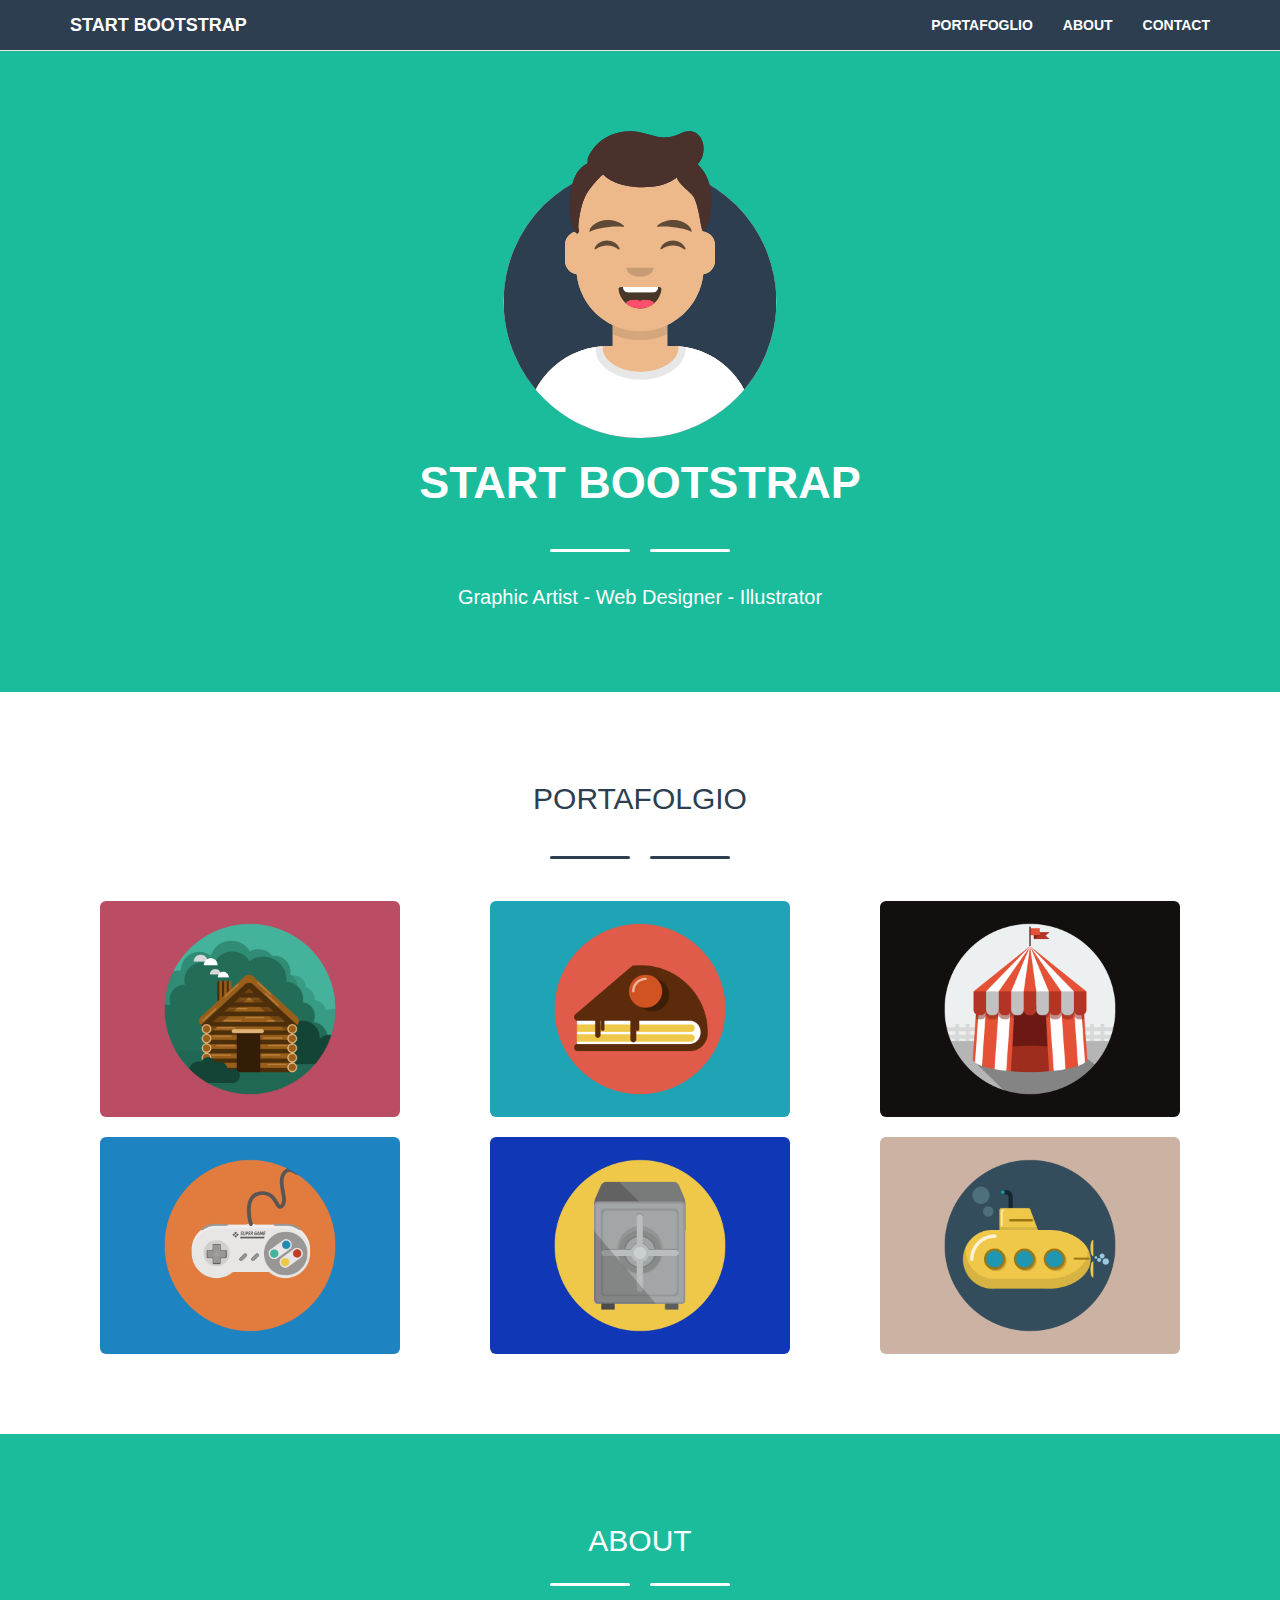
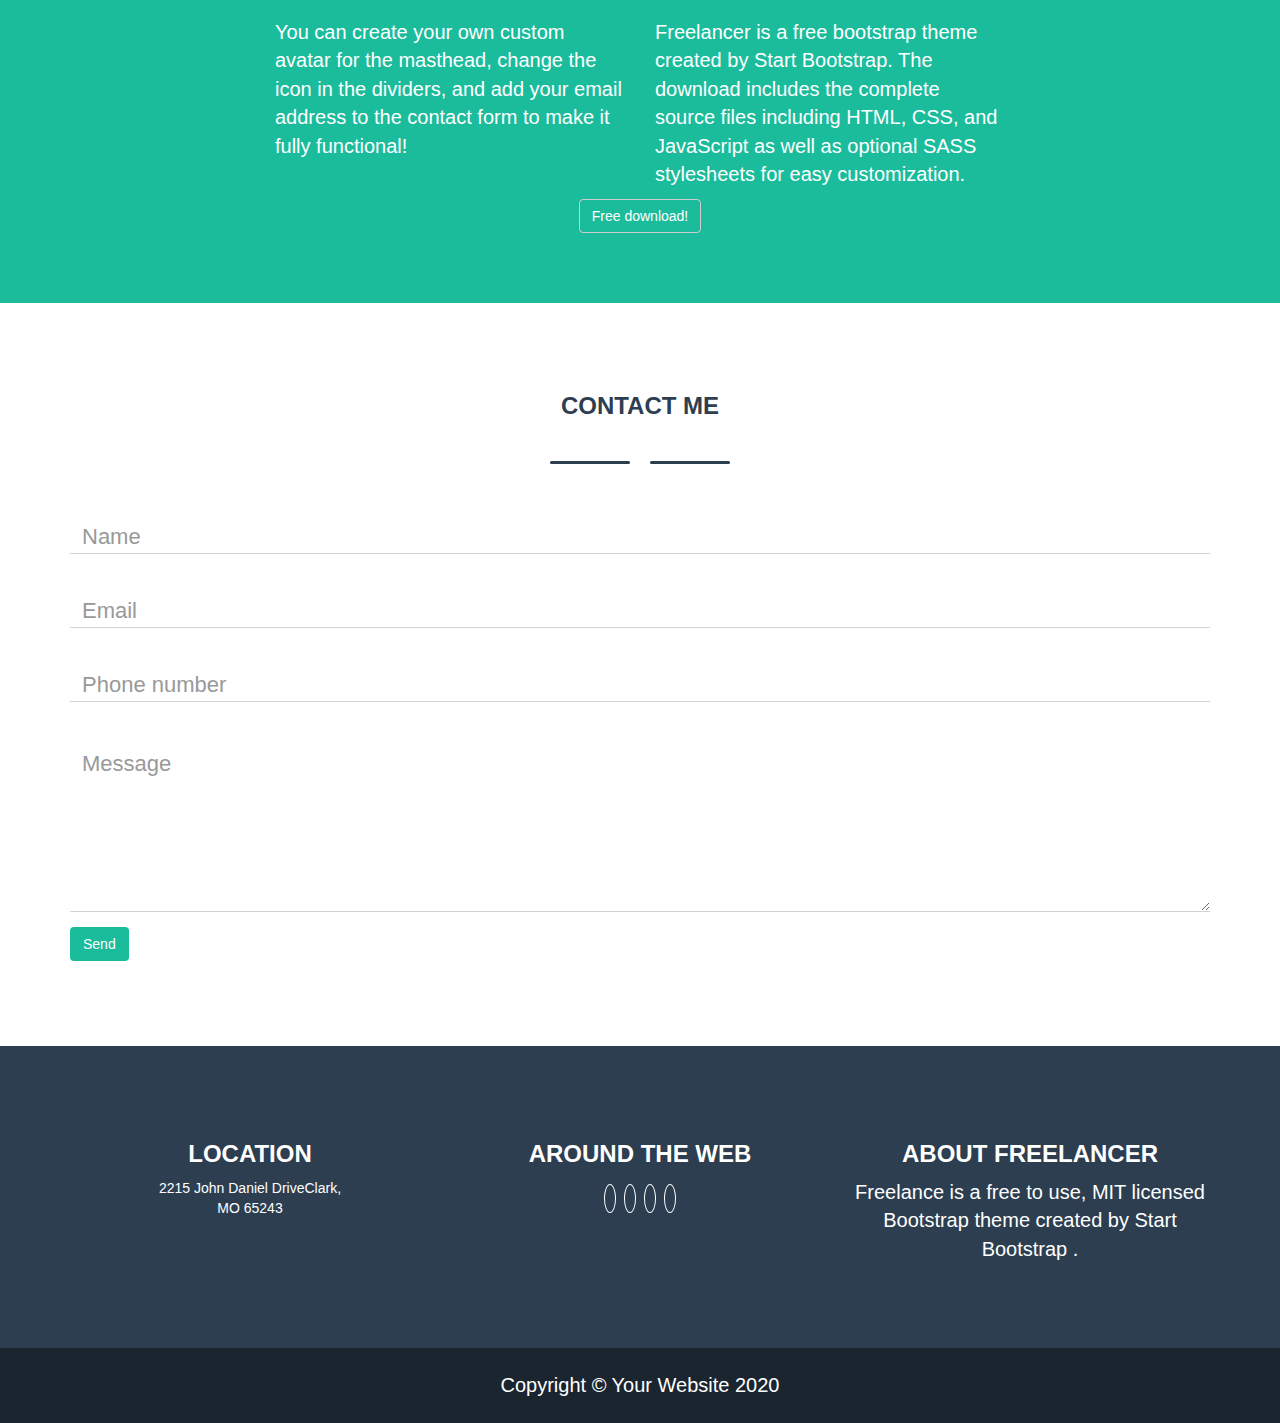
==== commit 0c42c5c4: "Pulizia del codice html cards con after e before" ====
--- a/index.html
+++ b/index.html
@@ -86,7 +86,7 @@
             <!-- sezione portafoglio -->
             <section class="container text-center padding-70">
 
-                <!-- 1 riga -->
+                <!-- row - header -->
                 <div class="row">
                     <div class="col-xs-12">
 
@@ -100,99 +100,60 @@
                     </div>
                 </div>
 
-                <!-- 2 riga -->
+                <!--  -->
                 <div class="row text-center">
 
                     <!-- card - 1 -->
                     <div class=" margin-10 col-xs-12 col-sm-6 col-md-4 col-lg-4 ">
-
-                        <div class="card ">
-
-                            <div class="content">
-                                <div class="text">
-                                    <i class="fas fa-plus"></i>
-                                </div>
-                            </div>
-                            <img src="img\cabin.png" alt="cabin">
-
-                        </div> <!-- fine card -->
-
-                    </div> <!-- row -->
+                        <a class="card" href="#">
+                            <img src="img\cabin.png" alt="cake">
+                        </a>
+                    </div>
+                    <!-- fine card -->
 
                     <!-- card - 2 -->
                     <div class="margin-10 col-xs-12 col-sm-6 col-md-4 col-lg-4 ">
-
-                        <div class="card">
-
-                            <div class="content">
-                                <div class="text">
-                                    <i class="fas fa-plus"></i>
-                                </div>
-                            </div>
+                        <a class="card" href="#">
                             <img src="img\cake.png" alt="cake">
-
-                        </div> <!-- fine card -->
-                    </div>
+                        </a>
+                    </div>
+                    <!-- fine card -->
 
                     <!-- card - 3 -->
                     <div class="margin-10 col-xs-12 col-sm-6 col-md-4 col-lg-4 ">
-
-                        <div class="card ">
-
-                            <div class="content">
-                                <div class="text">
-                                    <i class="fas fa-plus"></i>
-                                </div>
-                            </div>
+                        <a class="card" href="#">
                             <img src="img\circus.png" alt="circus">
-                        </div> <!-- fine card -->
-                    </div>
+                        </a>
+                    </div>
+                    <!-- fine card -->
 
                     <!-- card - 4 -->
                     <div class="margin-10 col-xs-12 col-sm-6 col-md-4 col-lg-4 ">
-
-                        <div class="card ">
-
-                            <div class="content">
-                                <div class="text">
-                                    <i class="fas fa-plus"></i>
-                                </div>
-                            </div>
+                        <a class="card" href="#">
                             <img src="img\game.png" alt="game">
-
-                        </div> <!-- fine card -->
-
-                    </div>
+                        </a>
+
+                    </div>
+                    <!-- fine card -->
 
                     <!-- card - 5 -->
                     <div class="margin-10 col-xs-12 col-sm-6 col-md-4 col-lg-4 ">
-                        <div class="card ">
-
-                            <div class="content">
-                                <div class="text">
-                                    <i class="fas fa-plus"></i>
-                                </div>
-                            </div>
+                        <a class="card" href="#">
                             <img src="img\safe.png" alt="safe">
-
-                        </div> <!-- fine card -->
-                    </div>
+                        </a>
+                    </div>
+                    <!-- fine card -->
 
                     <!-- cards - 6 -->
                     <div class="margin-10 col-xs-12 col-sm-6 col-md-4 col-lg-4 ">
-                        <div class="card ">
-
-                            <div class="content">
-                                <div class="text">
-                                    <i class="fas fa-plus"></i>
-                                </div>
-                            </div>
+                        <a class="card" href="#">
                             <img src="img\submarine.png" alt="l">
-
-                        </div> <!-- fine card -->
-                    </div>
-
-                </div>
+                        </a>
+                    </div>
+                    <!-- fine card -->
+
+                </div>
+                <!-- fine card Portafoglio -->
 
             </section>
 
@@ -200,6 +161,7 @@
             <section class=" background-primary text-primary padding-70">
                 <div class="container ">
 
+                    <!-- header-section -->
                     <div class="row">
 
                         <div class="col-xs-12 col-sm-12 col-md-12 col-lg-12">
@@ -213,6 +175,7 @@
 
                     </div>
 
+                    <!-- header-content -->
                     <div class="row">
                         <div class="col-xs-12 col-sm-12 col-md-12 col-lg-12">
 
@@ -242,6 +205,7 @@
             <section class="padding-70">
                 <div class="container ">
 
+                    <!--  -->
                     <div class="row">
                         <div class="col-xs-12 col-sm-12 col-md-12 col-lg-12">
 
@@ -257,6 +221,7 @@
                         </div>
                     </div>
 
+                    <!--  -->
                     <div class="row">
                         <form class="col-xs-12 col-sm-12 col-md-12 col-lg-12">
 
@@ -276,8 +241,8 @@
                             </div>
 
                             <div class="form-group">
-                                <label for="exampleInputPassword1">Messagge</label>
-                                <textarea class="form-control" rows="5"></textarea>
+                                <label for="exampleInputPassword1">Message</label>
+                                <textarea placeholder="Message"class="form-control" rows="5"></textarea>
                             </div>
 
                             <div class="form-group">
--- a/style.css
+++ b/style.css
@@ -2,7 +2,6 @@
     max-width: 100%;
     width: 300px;
 }
-
 
 /* colori bootstrap change*/
 .text-primary {
@@ -126,7 +125,6 @@
 }
 
 /* style - jumbotron */
-
 p{
     font-size: 20px;
 }
@@ -153,51 +151,38 @@
     color: white;
 }
 
- /* cards - portafoglio  */
- .card{
-     position: relative;
-     height: auto; /* rensonsive: dimensione*/
-
- }
-
- .content{
-     position: absolute;
-     display: inline-block;
-     max-width: 300px;
-     width: 100%;
-     max-height: 217px; /* rensonsive*/
-     height: 100%; /* rensonsive*/
-     background-color: rgba(26, 188, 156,0.5);
-     opacity: 0;
-     border-radius: 20px;
-     transition: opacity 0.5s;
- }
-
-.content .text{
+/* cards - portafoglio  */
+.card{
+    position: relative;
+    display: inline-block;
+}
+
+.card img{
+    border-radius: 6px;
+}
+
+.card:hover::before{
+    content: "";
+    position: absolute;
+    top: 0;
+    left: 0;
+    max-width: 300px;
+    width: 100%;
     height: 100%;
-    opacity: 0;
-    transition: opacity 0.5s;
-    transition-timing-function: linear;
-}
-
-.content .text i{
-    position: relative;
-    top:50%;
-    transform: translateY(-50%);
+    background-color: rgba(26, 188, 156, 0.9);
+    border-radius: 6px;
+}
+
+.card:hover::after{
+    font-family: "Font Awesome 5 Free";
+    position: absolute;
+    top: 50%;
+    left: 50%;
+    transform: translate(-50%,-50%);
     font-size: 50px;
-    color: white;
-}
-
-.card img{
-    border-radius: 20px;
-}
-
-.content:hover{
-    opacity: 1;
-}
-
-.content:hover .text{
-    opacity: 1;
+    font-weight: bold;
+    content: "\f067";
+    color: white;
 }
 
 /* form style */
@@ -206,15 +191,22 @@
     border-bottom: 1px solid lightgray;
     border-radius: 0;
     box-shadow: none;
+    font-size: 22px;
 }
 
 .form-group label{
     font-weight: 500;
+    opacity: 0;
 }
 
 .form-control:focus{
     box-shadow: none;
     border-color: lightgray;
+}
+
+.form-control:active label{
+    opacity: 1;
+    border-color: green;
 }
 
 .form-group .btn-default {
